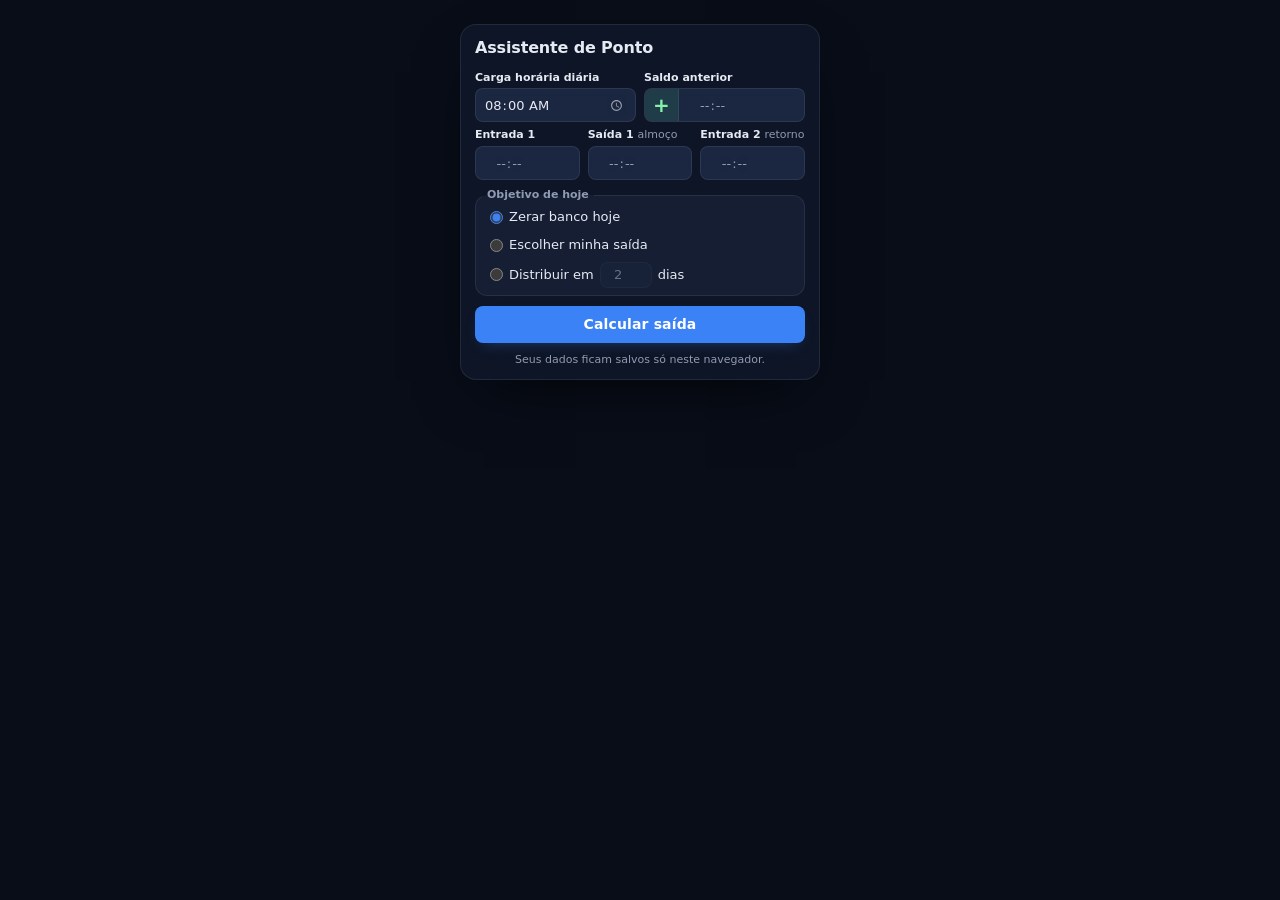
==== index.html @ e25dfe50 "Initial commit" ====
﻿<!DOCTYPE html>
<html lang="pt-BR" class="web">
<head>
  <meta charset="UTF-8">
  <meta name="viewport" content="width=device-width, initial-scale=1">
  <meta name="description" content="Calcule a que horas você pode ir embora considerando o saldo do banco de horas.">
  <title>Assistente de Ponto</title>
  <link rel="icon" type="image/png" href="icons/icon48.png">
  <link rel="stylesheet" href="popup/popup.css">
</head>
<body>
  <h1>Assistente de Ponto</h1>

  <form id="form" novalidate>
    <div class="linha">
      <div>
        <label for="carga">Carga horária diária</label>
        <input id="carga" type="time" value="08:00">
      </div>
      <div>
        <label for="saldoH">Saldo anterior</label>
        <div class="saldo-campo">
          <button type="button" id="saldoSinal" class="sinal" data-sinal="+"
                  aria-label="Sinal do saldo: positivo. Clique para alternar." aria-pressed="false">+</button>
          <div id="saldo" class="campo-hora" role="group" aria-label="Saldo anterior">
            <input id="saldoH" class="hh" type="text" inputmode="numeric" maxlength="2" placeholder="--" autocomplete="off" aria-label="Saldo, horas">
            <span class="sep" aria-hidden="true">:</span>
            <input class="mm" type="text" inputmode="numeric" maxlength="2" placeholder="--" autocomplete="off" aria-label="Saldo, minutos">
          </div>
        </div>
      </div>
    </div>

    <div class="linha tres">
      <div>
        <label for="entrada1H">Entrada 1</label>
        <div id="entrada1" class="campo-hora" data-max-horas="23" role="group" aria-label="Entrada 1">
          <input id="entrada1H" class="hh" type="text" inputmode="numeric" maxlength="2" placeholder="--" autocomplete="off" aria-label="Entrada 1, horas">
          <span class="sep" aria-hidden="true">:</span>
          <input class="mm" type="text" inputmode="numeric" maxlength="2" placeholder="--" autocomplete="off" aria-label="Entrada 1, minutos">
        </div>
      </div>
      <div>
        <label for="saida1H">Saída 1 <span class="dica">almoço</span></label>
        <div id="saida1" class="campo-hora" data-max-horas="23" role="group" aria-label="Saída 1">
          <input id="saida1H" class="hh" type="text" inputmode="numeric" maxlength="2" placeholder="--" autocomplete="off" aria-label="Saída 1, horas">
          <span class="sep" aria-hidden="true">:</span>
          <input class="mm" type="text" inputmode="numeric" maxlength="2" placeholder="--" autocomplete="off" aria-label="Saída 1, minutos">
        </div>
      </div>
      <div>
        <label for="entrada2H">Entrada 2 <span class="dica">retorno</span></label>
        <div id="entrada2" class="campo-hora" data-max-horas="23" role="group" aria-label="Entrada 2">
          <input id="entrada2H" class="hh" type="text" inputmode="numeric" maxlength="2" placeholder="--" autocomplete="off" aria-label="Entrada 2, horas">
          <span class="sep" aria-hidden="true">:</span>
          <input class="mm" type="text" inputmode="numeric" maxlength="2" placeholder="--" autocomplete="off" aria-label="Entrada 2, minutos">
        </div>
      </div>
    </div>

    <fieldset id="objetivo">
      <legend>Objetivo de hoje</legend>
      <label class="opcao"><input type="radio" name="estrategia" value="hoje" checked> Zerar banco hoje</label>
      <div class="opcao-dica">
        <label class="opcao">
          <input type="radio" name="estrategia" value="fixo" aria-describedby="dicaFixo"> Escolher minha saída
          <input id="saidaFixa" type="time" value="18:00" aria-label="Horário de saída desejado" hidden>
        </label>
        <span id="dicaFixo" class="tooltip" role="tooltip">
          Você escolhe a hora em que quer sair. O saldo cobre o atraso (ou recebe o extra) e você vê o novo saldo para amanhã.
        </span>
      </div>
      <label class="opcao">
        <input type="radio" name="estrategia" value="dividir"> Distribuir em
        <input id="dias" type="number" min="2" max="60" value="2" aria-label="Número de dias"> dias
      </label>
    </fieldset>

    <button type="submit" id="calcular">Calcular saída</button>
  </form>

  <div id="erro" class="erro" role="alert" hidden></div>

  <section id="resultado" hidden>
    <div class="saida-label">Saída 2 · horário final</div>
    <div id="saida2" class="saida"></div>
    <div class="detalhe">
      <div id="saidaBase"></div>
      <div id="saldoAplicado"></div>
      <div id="horasTrabalhadas"></div>
    </div>
    <button type="button" id="encerrar" class="secundario">Encerrar Dia</button>
  </section>

  <div id="status" class="status" role="status"></div>

  <p class="rodape">Seus dados ficam salvos só neste navegador.</p>

  <script src="scripts/storage.js"></script>
  <script src="popup/popup.js"></script>
</body>
</html>
---- popup/popup.css ----
﻿:root {
  color-scheme: dark;

  --bg: #0e1526;
  --surface: #151e33;
  --field: #1b2640;
  --border: rgba(148, 163, 184, 0.14);
  --text: #e6eaf3;
  --muted: #8f9bb3;

  --accent: #3b82f6;
  --accent-hover: #5b9aff;
  --accent-glow: rgba(59, 130, 246, 0.45);

  --success-from: #14361f;
  --success-to: #0f2718;
  --success-border: rgba(74, 222, 128, 0.22);
  --success-text: #86efac;

  --danger-bg: rgba(239, 68, 68, 0.12);
  --danger-border: rgba(239, 68, 68, 0.28);
  --danger-text: #fca5a5;

  --radius-lg: 12px;
  --radius-md: 8px;
  --ease: 0.16s ease;
}

* { box-sizing: border-box; }

body {
  width: 360px;
  max-width: 100%;
  margin: 0;
  padding: 12px 14px;
  background: var(--bg);
  color: var(--text);
  font: 0.8125rem/1.35 Inter, system-ui, "Segoe UI", -apple-system, sans-serif;
  -webkit-font-smoothing: antialiased;
}

h1 {
  margin: 0 0 6px;
  font-size: 1rem;
  font-weight: 700;
  letter-spacing: -0.01em;
}

/* ---- Layout dos campos ---- */

.linha {
  display: grid;
  grid-template-columns: repeat(2, minmax(0, 1fr));
  gap: 0 8px;
}
.linha.tres { grid-template-columns: repeat(3, minmax(0, 1fr)); }

label {
  display: block;
  margin: 6px 0 3px;
  color: var(--text);
  font-size: 0.6875rem;
  font-weight: 600;
}
.dica { color: var(--muted); font-weight: 400; }

input[type="text"],
input[type="time"],
input[type="number"] {
  width: 100%;
  padding: 6px 8px;
  border: 1px solid var(--border);
  border-radius: var(--radius-md);
  background: var(--field);
  color: var(--text);
  font: inherit;
  transition: border-color var(--ease), box-shadow var(--ease), background var(--ease);
}
input::placeholder { color: var(--muted); opacity: 0.7; }
input:hover:not(:disabled) { border-color: rgba(148, 163, 184, 0.28); }

input[type="text"]:focus,
input[type="time"]:focus,
input[type="number"]:focus {
  outline: none;
  border-color: var(--accent);
  box-shadow: 0 0 0 3px rgba(59, 130, 246, 0.25);
}

/* ---- Campos de hora HH:MM (dois segmentos; a máscara "--" fica sempre visível) ---- */

:root { --campo-h: 34px; }

.campo-hora {
  display: flex;
  align-items: center;
  height: var(--campo-h);
  padding: 0 10px;
  border: 1px solid var(--border);
  border-radius: var(--radius-md);
  background: var(--field);
  transition: border-color var(--ease), box-shadow var(--ease);
}
.campo-hora:hover { border-color: rgba(148, 163, 184, 0.28); }
.campo-hora:focus-within {
  border-color: var(--accent);
  box-shadow: 0 0 0 3px rgba(59, 130, 246, 0.25);
}

.campo-hora input[type="text"],
.campo-hora input[type="text"]:hover,
.campo-hora input[type="text"]:focus {
  width: 2.4ch;
  padding: 0;
  border: 0;
  border-radius: 4px;
  background: transparent;
  box-shadow: none;
  text-align: center;
  font-variant-numeric: tabular-nums;
}
.campo-hora input.hh { text-align: right; }
.campo-hora input.mm { text-align: left; }
#saldo input.hh { width: 3.2ch; }              /* cabe "101" (bancos acima de 99h) */
#saldo.campo-hora { padding-left: 4px; }
.campo-hora input::placeholder { color: var(--text); opacity: 0.6; }
.campo-hora input::selection { background: rgba(59, 130, 246, 0.55); color: #fff; }
.campo-hora .sep { padding: 0 1px; color: var(--muted); }

/* ---- Saldo anterior: botão de sinal + campo de hora, num único quadro ---- */

.saldo-campo {
  display: flex;
  align-items: stretch;
  height: var(--campo-h);
  border: 1px solid var(--border);
  border-radius: var(--radius-md);
  background: var(--field);
  transition: border-color var(--ease), box-shadow var(--ease);
}
.saldo-campo:hover { border-color: rgba(148, 163, 184, 0.28); }
.saldo-campo:focus-within {
  border-color: var(--accent);
  box-shadow: 0 0 0 3px rgba(59, 130, 246, 0.25);
}
.saldo-campo .campo-hora,
.saldo-campo .campo-hora:hover,
.saldo-campo .campo-hora:focus-within {
  flex: 1;
  min-width: 0;
  height: auto;
  border: 0;
  border-radius: 0 var(--radius-md) var(--radius-md) 0;
  background: transparent;
  box-shadow: none;
}

button.sinal {
  flex: none;
  align-self: stretch;
  width: 34px;
  height: auto;
  margin: 0;
  padding: 0;
  border: 0;
  border-right: 1px solid var(--border);
  border-radius: calc(var(--radius-md) - 1px) 0 0 calc(var(--radius-md) - 1px);
  background: rgba(74, 222, 128, 0.12);
  color: var(--success-text);
  font-size: 1.25rem;
  font-weight: 700;
  line-height: 1;
  display: inline-flex;
  align-items: center;
  justify-content: center;
  box-shadow: none;
  transform: none;
}
button.sinal[data-sinal="-"] { background: rgba(239, 68, 68, 0.14); color: var(--danger-text); }
button.sinal:hover { background: rgba(74, 222, 128, 0.22); transform: none; box-shadow: none; }
button.sinal[data-sinal="-"]:hover { background: rgba(239, 68, 68, 0.24); }
button.sinal:active { transform: none; box-shadow: none; }
button.sinal:focus-visible { box-shadow: inset 0 0 0 2px rgba(91, 154, 255, 0.7); }

.linha input[type="time"] { height: var(--campo-h); }
input[type="time"]::-webkit-calendar-picker-indicator {
  cursor: pointer;
  opacity: 0.55;
  transition: opacity var(--ease);
}
input[type="time"]::-webkit-calendar-picker-indicator:hover { opacity: 1; }

/* ---- Estratégia (card, opções na mesma linha) ---- */

fieldset {
  display: grid;
  gap: 0;
  margin: 8px 0 0;
  padding: 0 6px 4px;
  border: 1px solid var(--border);
  border-radius: var(--radius-lg);
  background: var(--surface);
}
legend {
  padding: 0 5px;
  color: var(--muted);
  font-size: 0.6875rem;
  font-weight: 600;
}

.opcao {
  display: flex;
  align-items: center;
  gap: 6px;
  min-height: 28px; /* mantém a altura estável quando o campo de hora aparece */
  margin: 0;
  padding: 3px 8px;
  border-radius: 8px;
  font-size: 0.8125rem;
  font-weight: 400;
  cursor: pointer;
  transition: background var(--ease);
}
.opcao:hover { background: rgba(255, 255, 255, 0.04); }
.opcao:focus-within { background: rgba(59, 130, 246, 0.1); }

input[type="radio"] { margin: 0; accent-color: var(--accent); cursor: pointer; }

/* Tooltip da opção "Escolher minha saída": só ao passar o mouse ou focar o rádio pelo teclado */
.opcao-dica { position: relative; }
.tooltip {
  position: absolute;
  top: calc(100% - 2px);
  left: 8px;
  right: 8px;
  z-index: 10;
  padding: 8px 10px;
  border: 1px solid var(--border);
  border-radius: var(--radius-md);
  background: #0a1020;
  color: var(--text);
  font-size: 0.75rem;
  line-height: 1.4;
  box-shadow: 0 10px 24px -8px rgba(0, 0, 0, 0.7);
  opacity: 0;
  visibility: hidden;
  pointer-events: none;
  transition: opacity var(--ease) 0s, visibility 0s linear 0s;
}
.opcao-dica:hover .tooltip,
.opcao-dica:has(input[type="radio"]:focus-visible) .tooltip {
  opacity: 1;
  visibility: visible;
  transition: opacity var(--ease) 0.35s, visibility 0s linear 0.35s;
}

#dias {
  width: 52px;
  padding: 3px 6px;
  text-align: center;
}
#saidaFixa {
  width: 92px;
  padding: 3px 6px;
}
#dias:disabled { opacity: 0.4; cursor: not-allowed; }

/* ---- Botões ---- */

button {
  width: 100%;
  margin-top: 10px;
  padding: 9px 14px;
  border: 0;
  border-radius: var(--radius-md);
  background: var(--accent);
  color: #fff;
  font: inherit;
  font-size: 0.875rem;
  font-weight: 700;
  letter-spacing: 0.01em;
  cursor: pointer;
  box-shadow: 0 6px 16px -8px var(--accent-glow);
  transition: background var(--ease), transform var(--ease), box-shadow var(--ease);
}
button:hover {
  background: var(--accent-hover);
  transform: translateY(-1px);
  box-shadow: 0 10px 20px -8px var(--accent-glow);
}
button:active { transform: translateY(0); box-shadow: 0 3px 10px -6px var(--accent-glow); }
button:focus-visible { outline: none; box-shadow: 0 0 0 3px rgba(91, 154, 255, 0.5); }

button.secundario {
  margin-top: 6px;
  padding: 5px 12px;
  background: transparent;
  color: var(--success-text);
  border: 1px solid var(--success-border);
  font-size: 0.8125rem;
  box-shadow: none;
}
button.secundario:hover {
  background: rgba(74, 222, 128, 0.1);
  box-shadow: none;
  transform: none;
}

/* ---- Erro ---- */

.erro {
  margin-top: 10px;
  padding: 8px 10px;
  border: 1px solid var(--danger-border);
  border-radius: var(--radius-md);
  background: var(--danger-bg);
  color: var(--danger-text);
  animation: entrada 0.2s ease;
}

/* ---- Resultado ---- */

#resultado {
  margin-top: 10px;
  padding: 8px 12px 10px;
  border: 1px solid var(--success-border);
  border-radius: var(--radius-lg);
  background: linear-gradient(160deg, var(--success-from), var(--success-to));
  text-align: center;
  animation: entrada 0.25s ease;
}

.saida-label {
  color: var(--success-text);
  font-size: 0.6875rem;
  font-weight: 600;
  letter-spacing: 0.06em;
  text-transform: uppercase;
  opacity: 0.85;
}

.saida {
  margin: 0 0 2px;
  font-size: 2.5rem;
  font-weight: 800;
  line-height: 1.05;
  letter-spacing: -0.02em;
  font-variant-numeric: tabular-nums;
}

.detalhe {
  color: var(--muted);
  font-size: 0.75rem;
  line-height: 1.3;
}

.status { margin-top: 8px; color: var(--muted); font-size: 0.75rem; text-align: center; }
.status:empty { display: none; }

@keyframes entrada {
  from { opacity: 0; transform: translateY(4px); }
  to   { opacity: 1; transform: none; }
}

@media (max-width: 340px) {
  body { padding: 10px; }
  .linha.tres { grid-template-columns: repeat(2, minmax(0, 1fr)); }
}

@media (prefers-reduced-motion: reduce) {
  *, *::before, *::after { animation: none !important; transition: none !important; }
}

/* ---- Versão web (index.html): o app vira um cartão centralizado; no popup estas regras não valem ---- */

html.web { background: #080d18; }
.web body {
  margin: 24px auto;
  border: 1px solid var(--border);
  border-radius: 16px;
  box-shadow: 0 24px 60px -24px rgba(0, 0, 0, 0.8);
}
.web .rodape { margin: 10px 0 0; color: var(--muted); font-size: 0.6875rem; text-align: center; }
.rodape { display: none; } /* só aparece na versão web */
.web .rodape { display: block; }

@media (max-width: 400px) {
  html.web { background: var(--bg); }
  .web body { width: 100%; margin: 0; border: 0; border-radius: 0; box-shadow: none; }
}

[hidden] { display: none !important; }
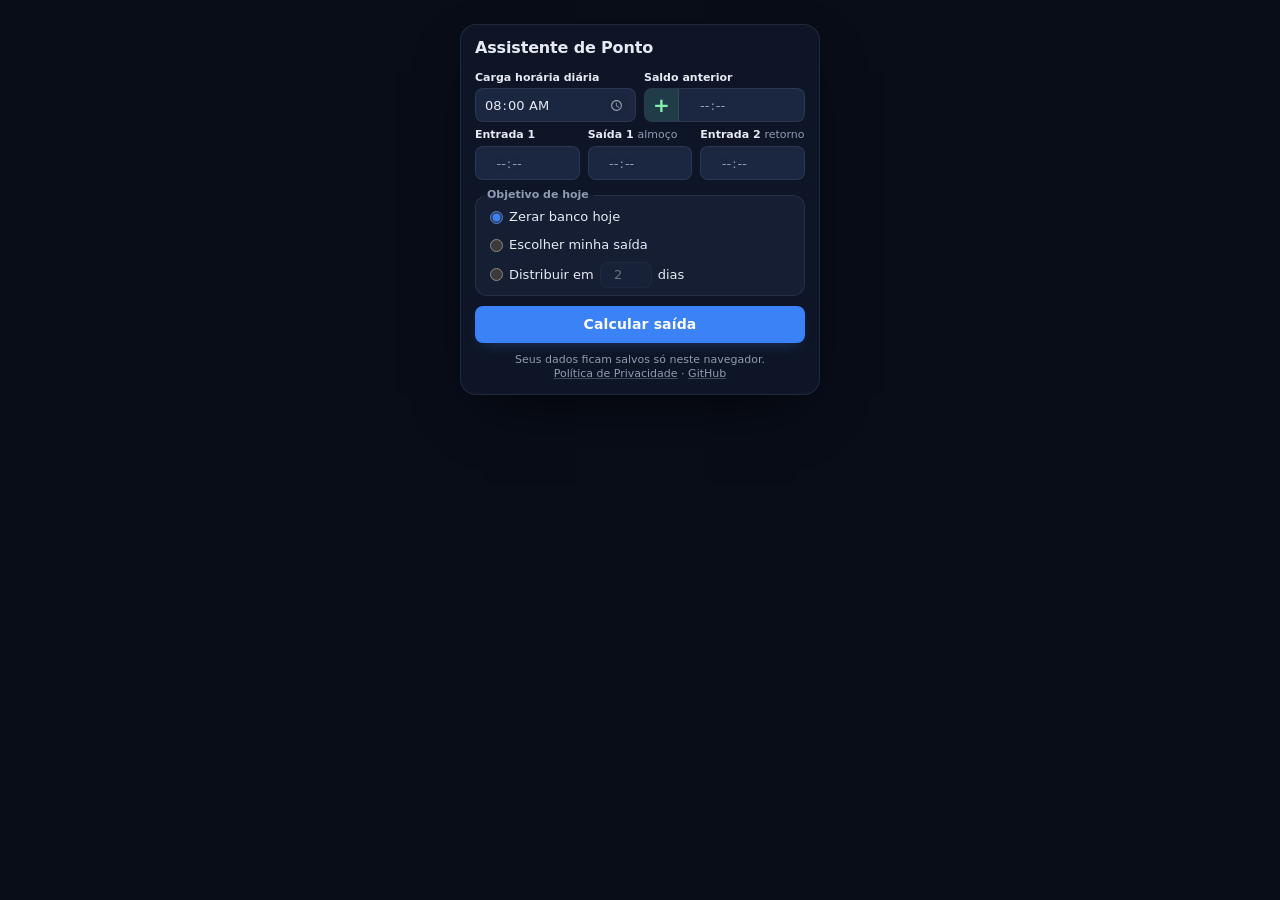
==== commit 218be4ca: "privacy.html" ====
--- a/index.html
+++ b/index.html
@@ -7,6 +7,25 @@
   <title>Assistente de Ponto</title>
   <link rel="icon" type="image/png" href="icons/icon48.png">
   <link rel="stylesheet" href="popup/popup.css">
+
+  <!--
+    Analytics (opcional): inserir aqui o snippet do Google Analytics (GA4)
+    ou do Cloudflare Web Analytics quando o ID estiver disponível.
+    Nenhum dado pessoal é coletado por este app; ambos servem só para
+    métricas agregadas de uso da página web.
+
+    Google Analytics (GA4):
+    <script async src="https://www.googletagmanager.com/gtag/js?id=G-XXXXXXXXXX"></script>
+    <script>
+      window.dataLayer = window.dataLayer || [];
+      function gtag(){dataLayer.push(arguments);}
+      gtag('js', new Date());
+      gtag('config', 'G-XXXXXXXXXX');
+    </script>
+
+    Cloudflare Web Analytics:
+    <script defer src="https://static.cloudflareinsights.com/beacon.min.js" data-cf-beacon='{"token": "XXXXXXXXXXXXXXXXXXXXXXXXXXXXXXXX"}'></script>
+  -->
 </head>
 <body>
   <h1>Assistente de Ponto</h1>
@@ -94,7 +113,13 @@
 
   <div id="status" class="status" role="status"></div>
 
-  <p class="rodape">Seus dados ficam salvos só neste navegador.</p>
+  <p class="rodape">
+    Seus dados ficam salvos só neste navegador.
+    <br>
+    <a href="privacy.html">Política de Privacidade</a>
+    ·
+    <a href="https://github.com/izabelygraebin/assistente-de-ponto">GitHub</a>
+  </p>
 
   <script src="scripts/storage.js"></script>
   <script src="popup/popup.js"></script>
--- a/popup/popup.css
+++ b/popup/popup.css
@@ -383,6 +383,8 @@
 .web .rodape { margin: 10px 0 0; color: var(--muted); font-size: 0.6875rem; text-align: center; }
 .rodape { display: none; } /* só aparece na versão web */
 .web .rodape { display: block; }
+.rodape a { color: var(--muted); text-decoration: underline; text-decoration-color: rgba(148, 163, 184, 0.35); }
+.rodape a:hover { color: var(--text); text-decoration-color: currentColor; }
 
 @media (max-width: 400px) {
   html.web { background: var(--bg); }
